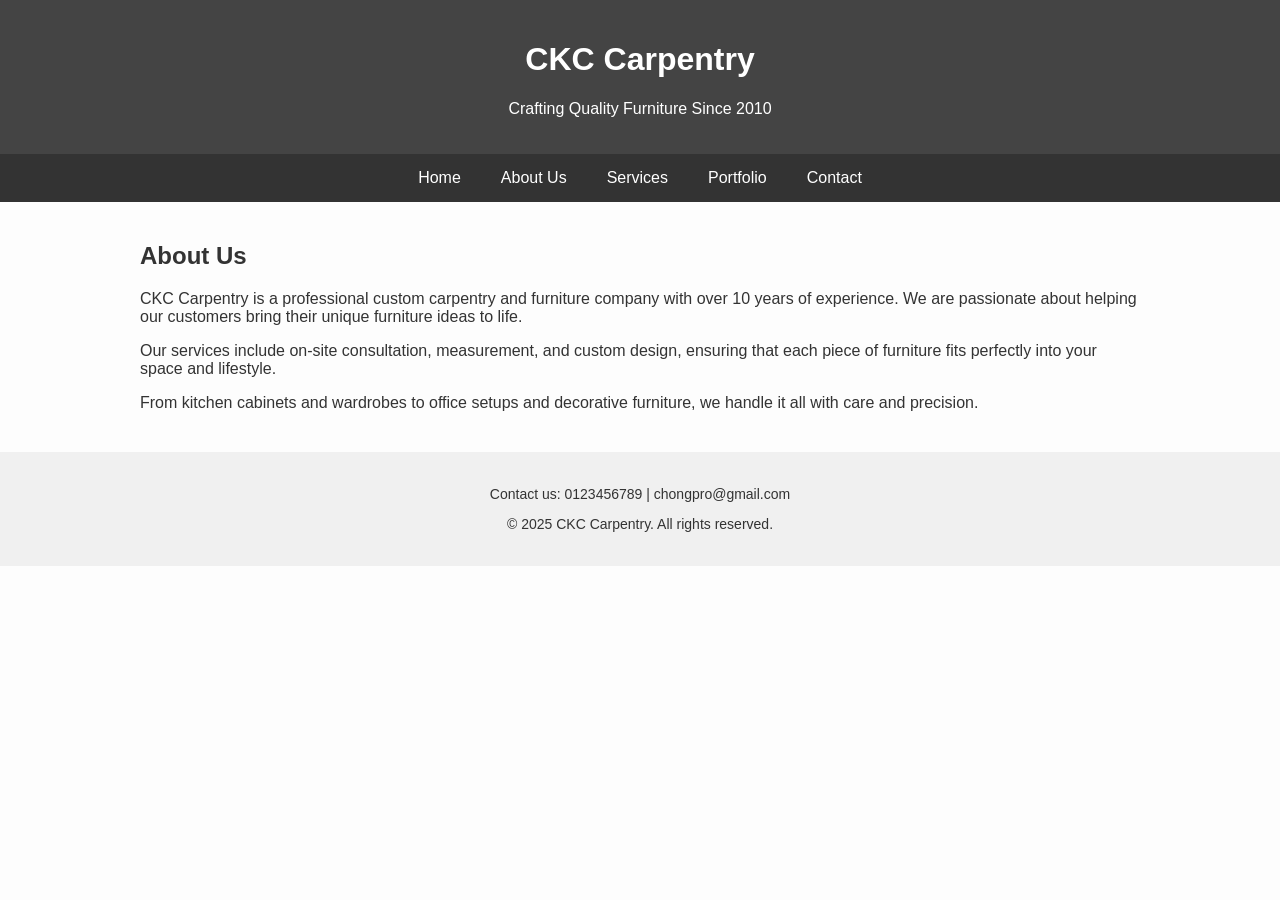
==== about.html @ 113a65eb "start" ====
<!DOCTYPE html>
<html lang="en">
<head>
  <meta charset="UTF-8" />
  <meta name="viewport" content="width=device-width, initial-scale=1.0"/>
  <title>About Us - CKC Carpentry</title>
  <link rel="stylesheet" href="css/style.css">
</head>
<body>

  <header>
    <h1>CKC Carpentry</h1>
    <p>Crafting Quality Furniture Since 2010</p>
  </header>

  <nav>
    <a href="index.html">Home</a>
    <a href="about.html">About Us</a>
    <a href="services.html">Services</a>
    <a href="portfolio.html">Portfolio</a>
    <a href="contact.html">Contact</a>
  </nav>

  <div class="container">
    <section class="section">
      <h2>About Us</h2>
      <p>
        CKC Carpentry is a professional custom carpentry and furniture company with over 10 years of experience.
        We are passionate about helping our customers bring their unique furniture ideas to life.
      </p>
      <p>
        Our services include on-site consultation, measurement, and custom design, ensuring that each piece of furniture
        fits perfectly into your space and lifestyle.
      </p>
      <p>
        From kitchen cabinets and wardrobes to office setups and decorative furniture, we handle it all with care and precision.
      </p>
    </section>
  </div>

  <footer>
    <p>Contact us: 0123456789 | chongpro@gmail.com</p>
    <p>&copy; 2025 CKC Carpentry. All rights reserved.</p>
  </footer>

</body>
</html>
---- css/style.css ----
body {
    font-family: Arial, sans-serif;
    margin: 0;
    background-color: #fdfdfd;
    color: #333;
  }
  
  header {
    background-color: #444;
    color: white;
    padding: 20px 0;
    text-align: center;
  }
  
  nav {
    background-color: #333;
    display: flex;
    justify-content: center;
  }
  
  nav a {
    color: white;
    text-decoration: none;
    padding: 15px 20px;
    display: inline-block;
  }
  
  nav a:hover {
    background-color: #555;
  }
  
  .container {
    max-width: 1000px;
    margin: 40px auto;
    padding: 0 20px;
  }
  
  .section {
    margin-bottom: 40px;
  }
  
  footer {
    background-color: #f0f0f0;
    text-align: center;
    padding: 20px;
    font-size: 14px;
  }

  .gallery {
    display: grid;
    grid-template-columns: repeat(auto-fit, minmax(250px, 1fr));
    gap: 15px;
  }
  
  .gallery img {
    width: 100%;
    border-radius: 8px;
  }
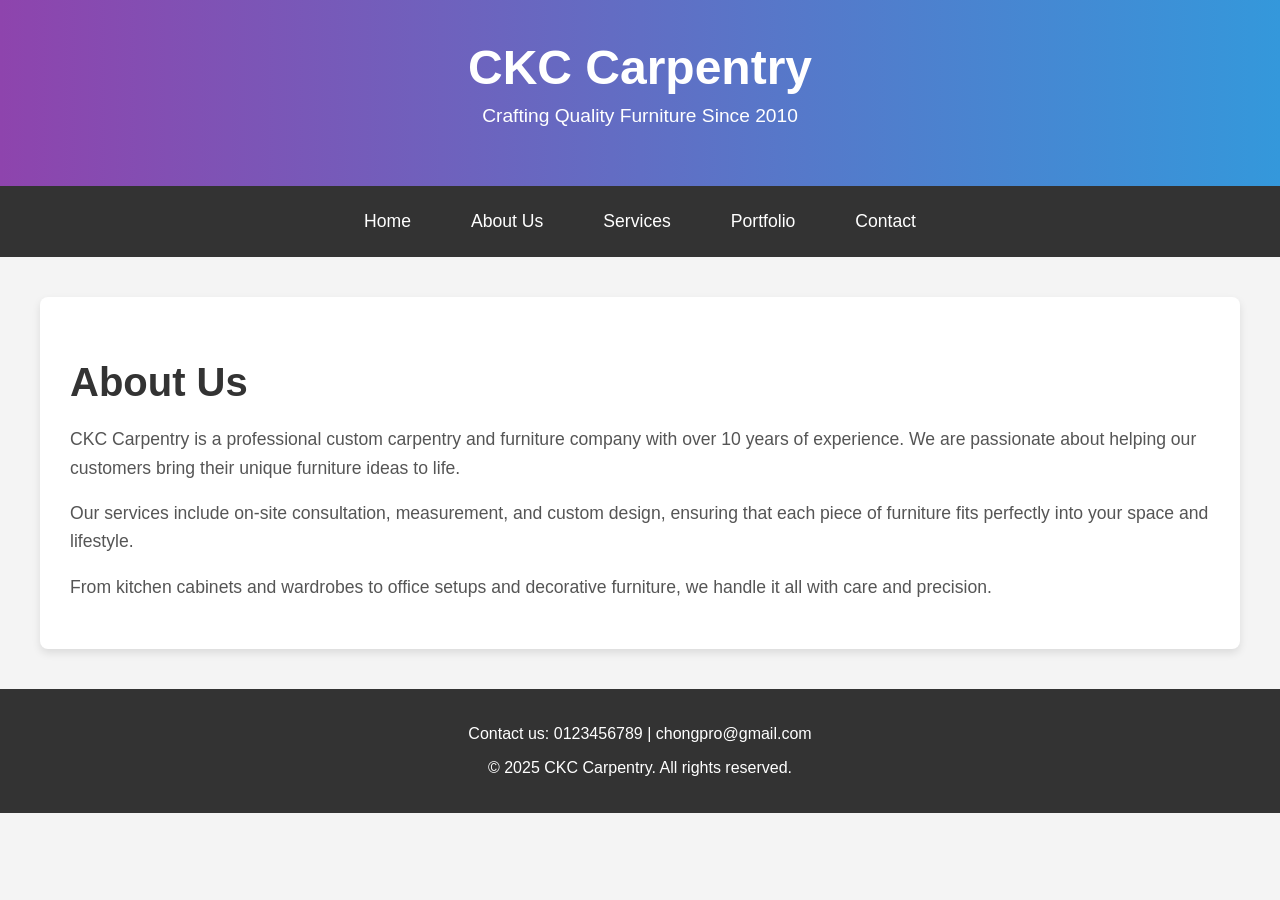
==== commit a05ba8dd: "favicon, logo" ====
--- a/about.html
+++ b/about.html
@@ -4,6 +4,7 @@
   <meta charset="UTF-8" />
   <meta name="viewport" content="width=device-width, initial-scale=1.0"/>
   <title>About Us - CKC Carpentry</title>
+  <link rel="icon" href="image/Logo.jpg" type="image/png">
   <link rel="stylesheet" href="css/style.css">
 </head>
 <body>
--- a/css/style.css
+++ b/css/style.css
@@ -1,60 +1,129 @@
+/* General Body Styles */
 body {
-    font-family: Arial, sans-serif;
+    font-family: 'Arial', sans-serif;
+    background-color: #f4f4f4;
     margin: 0;
-    background-color: #fdfdfd;
+    padding: 0;
     color: #333;
   }
   
+  /* Header Styles */
   header {
-    background-color: #444;
+    background: linear-gradient(90deg, #8e44ad, #3498db);
     color: white;
-    padding: 20px 0;
     text-align: center;
+    padding: 40px 0;
   }
   
+  header .logo img {
+    width: 120px;
+    height: auto;
+    margin-bottom: 20px;
+  }
+  
+  header h1 {
+    font-size: 3em;
+    margin: 0;
+  }
+  
+  header p {
+    font-size: 1.2em;
+    margin-top: 10px;
+  }
+  
+  /* Navigation Styles */
   nav {
     background-color: #333;
     display: flex;
     justify-content: center;
+    padding: 10px 0;
   }
   
   nav a {
     color: white;
     text-decoration: none;
-    padding: 15px 20px;
-    display: inline-block;
+    padding: 15px 30px;
+    font-size: 1.1em;
   }
   
   nav a:hover {
     background-color: #555;
+    transition: background-color 0.3s ease;
   }
   
+  /* Container for Content */
   .container {
-    max-width: 1000px;
+    max-width: 1200px;
     margin: 40px auto;
     padding: 0 20px;
   }
   
+  /* Section Styling */
   .section {
-    margin-bottom: 40px;
+    background-color: white;
+    padding: 30px;
+    border-radius: 8px;
+    box-shadow: 0 4px 8px rgba(0, 0, 0, 0.1);
+    margin-bottom: 30px;
   }
   
+  .section h2 {
+    font-size: 2.5em;
+    color: #333;
+    margin-bottom: 20px;
+  }
+  
+  .section p {
+    line-height: 1.6;
+    font-size: 1.1em;
+    color: #555;
+  }
+  
+  /* Footer Styling */
   footer {
-    background-color: #f0f0f0;
+    background-color: #333;
+    color: white;
     text-align: center;
     padding: 20px;
-    font-size: 14px;
-  }
-
-  .gallery {
-    display: grid;
-    grid-template-columns: repeat(auto-fit, minmax(250px, 1fr));
-    gap: 15px;
+    font-size: 1em;
   }
   
-  .gallery img {
-    width: 100%;
-    border-radius: 8px;
+  /* Responsive Design */
+  @media (max-width: 768px) {
+    header h1 {
+      font-size: 2.5em;
+    }
+  
+    header p {
+      font-size: 1em;
+    }
+  
+    nav a {
+      padding: 12px 20px;
+      font-size: 1em;
+    }
+  
+    .container {
+      padding: 0 15px;
+    }
+  
+    .section h2 {
+      font-size: 2em;
+    }
   }
   
+  @media (max-width: 480px) {
+    header h1 {
+      font-size: 2em;
+    }
+  
+    .logo img {
+      width: 100px;
+    }
+  
+    nav a {
+      padding: 10px 15px;
+      font-size: 0.9em;
+    }
+  }
   
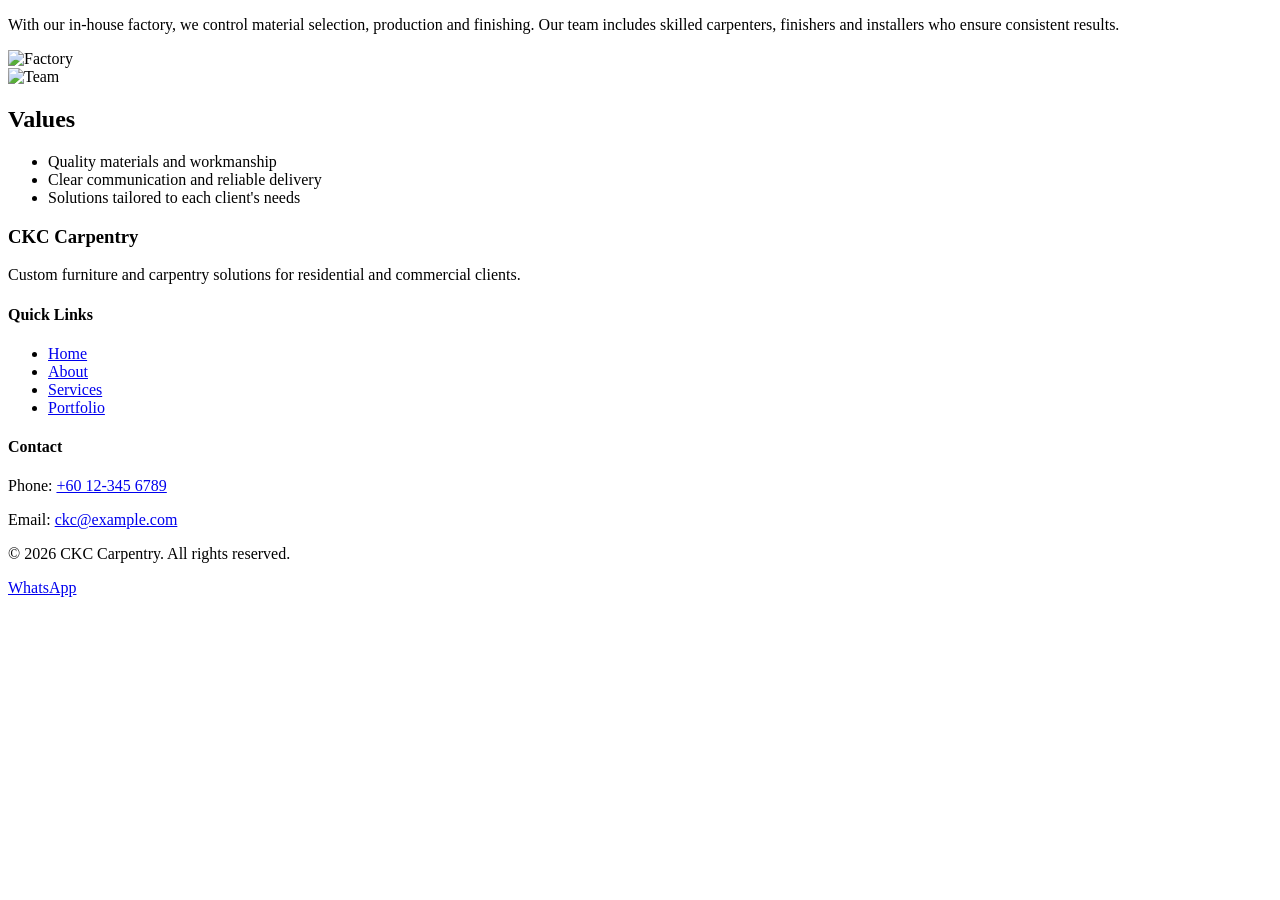
==== commit 52601817: "new design" ====
--- a/about.html
+++ b/about.html
@@ -1,48 +1,56 @@
-<!DOCTYPE html>
-<html lang="en">
-<head>
-  <meta charset="UTF-8" />
-  <meta name="viewport" content="width=device-width, initial-scale=1.0"/>
-  <title>About Us - CKC Carpentry</title>
-  <link rel="icon" href="image/Logo.jpg" type="image/png">
-  <link rel="stylesheet" href="css/style.css">
-</head>
-<body>
+<!doctype html>
+<p>With our in-house factory, we control material selection, production and finishing. Our team includes skilled carpenters, finishers and installers who ensure consistent results.</p>
 
-  <header>
-    <h1>CKC Carpentry</h1>
-    <p>Crafting Quality Furniture Since 2010</p>
-  </header>
 
-  <nav>
-    <a href="index.html">Home</a>
-    <a href="about.html">About Us</a>
-    <a href="services.html">Services</a>
-    <a href="portfolio.html">Portfolio</a>
-    <a href="contact.html">Contact</a>
-  </nav>
+<div class="about-grid">
+<div class="about-image"><img src="images/factory1.jpg" alt="Factory"></div>
+<div class="about-image"><img src="images/team1.jpg" alt="Team"></div>
+</div>
 
-  <div class="container">
-    <section class="section">
-      <h2>About Us</h2>
-      <p>
-        CKC Carpentry is a professional custom carpentry and furniture company with over 10 years of experience.
-        We are passionate about helping our customers bring their unique furniture ideas to life.
-      </p>
-      <p>
-        Our services include on-site consultation, measurement, and custom design, ensuring that each piece of furniture
-        fits perfectly into your space and lifestyle.
-      </p>
-      <p>
-        From kitchen cabinets and wardrobes to office setups and decorative furniture, we handle it all with care and precision.
-      </p>
-    </section>
-  </div>
 
-  <footer>
-    <p>Contact us: 0123456789 | chongpro@gmail.com</p>
-    <p>&copy; 2025 CKC Carpentry. All rights reserved.</p>
-  </footer>
+<h2>Values</h2>
+<ul>
+<li>Quality materials and workmanship</li>
+<li>Clear communication and reliable delivery</li>
+<li>Solutions tailored to each client's needs</li>
+</ul>
+</section>
+</main>
 
+
+<footer class="site-footer">
+<div class="container footer-grid">
+<div class="footer-about">
+<h3>CKC Carpentry</h3>
+<p>Custom furniture and carpentry solutions for residential and commercial clients.</p>
+</div>
+<div class="footer-links">
+<h4>Quick Links</h4>
+<ul>
+<li><a href="index.html">Home</a></li>
+<li><a href="about.html">About</a></li>
+<li><a href="services.html">Services</a></li>
+<li><a href="portfolio.html">Portfolio</a></li>
+</ul>
+</div>
+<div class="footer-contact">
+<h4>Contact</h4>
+<p>Phone: <a href="tel:+60123456789">+60 12-345 6789</a></p>
+<p>Email: <a href="mailto:ckc@example.com">ckc@example.com</a></p>
+</div>
+</div>
+<div class="footer-bottom container">
+<p>&copy; <span id="year"></span> CKC Carpentry. All rights reserved.</p>
+</div>
+</footer>
+
+
+<a class="whatsapp-float" href="https://wa.me/60123456789" target="_blank" aria-label="WhatsApp">
+<span>WhatsApp</span>
+</a>
+
+
+<script src="https://code.jquery.com/jquery-3.6.0.min.js"></script>
+<script src="js/script.js"></script>
 </body>
-</html>
+</html>
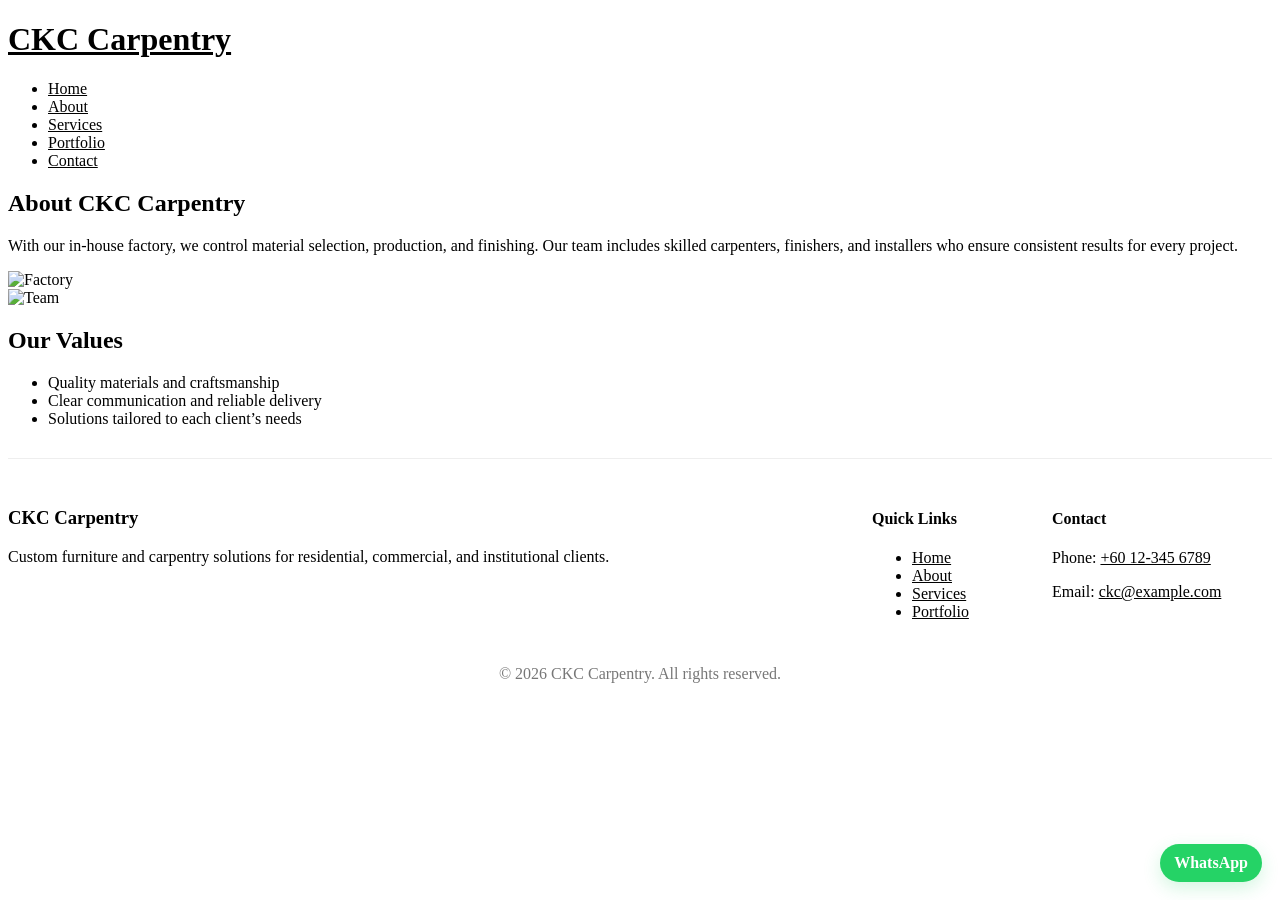
==== commit dc71eab2: "html add css" ====
--- a/about.html
+++ b/about.html
@@ -1,56 +1,94 @@
-<!doctype html>
-<p>With our in-house factory, we control material selection, production and finishing. Our team includes skilled carpenters, finishers and installers who ensure consistent results.</p>
+<!DOCTYPE html>
+<html lang="en">
+<head>
+  <meta charset="UTF-8">
+  <meta name="viewport" content="width=device-width, initial-scale=1.0">
+  <title>About | CKC Carpentry</title>
+  <link rel="stylesheet" href="css/style.css">
+</head>
+<body>
 
+<header class="site-header">
+  <div class="container nav-container">
+    <h1 class="logo"><a href="index.html">CKC Carpentry</a></h1>
+    <nav class="main-nav">
+      <ul>
+        <li><a href="index.html">Home</a></li>
+        <li><a href="about.html" class="active">About</a></li>
+        <li><a href="services.html">Services</a></li>
+        <li><a href="portfolio.html">Portfolio</a></li>
+        <li><a href="contact.html">Contact</a></li>
+      </ul>
+    </nav>
+  </div>
+</header>
 
-<div class="about-grid">
-<div class="about-image"><img src="images/factory1.jpg" alt="Factory"></div>
-<div class="about-image"><img src="images/team1.jpg" alt="Team"></div>
-</div>
+<main class="about-page container">
+  <section class="about-intro">
+    <h2>About CKC Carpentry</h2>
+    <p>With our in-house factory, we control material selection, production, and finishing. Our team includes skilled carpenters, finishers, and installers who ensure consistent results for every project.</p>
+  </section>
 
+  <section class="about-gallery">
+    <div class="about-grid">
+      <div class="about-image">
+        <img src="images/factory1.jpg" alt="Factory">
+      </div>
+      <div class="about-image">
+        <img src="images/team1.jpg" alt="Team">
+      </div>
+    </div>
+  </section>
 
-<h2>Values</h2>
-<ul>
-<li>Quality materials and workmanship</li>
-<li>Clear communication and reliable delivery</li>
-<li>Solutions tailored to each client's needs</li>
-</ul>
-</section>
+  <section class="about-values">
+    <h2>Our Values</h2>
+    <ul>
+      <li>Quality materials and craftsmanship</li>
+      <li>Clear communication and reliable delivery</li>
+      <li>Solutions tailored to each client’s needs</li>
+    </ul>
+  </section>
 </main>
 
+<footer class="site-footer">
+  <div class="container footer-grid">
+    <div class="footer-about">
+      <h3>CKC Carpentry</h3>
+      <p>Custom furniture and carpentry solutions for residential, commercial, and institutional clients.</p>
+    </div>
 
-<footer class="site-footer">
-<div class="container footer-grid">
-<div class="footer-about">
-<h3>CKC Carpentry</h3>
-<p>Custom furniture and carpentry solutions for residential and commercial clients.</p>
-</div>
-<div class="footer-links">
-<h4>Quick Links</h4>
-<ul>
-<li><a href="index.html">Home</a></li>
-<li><a href="about.html">About</a></li>
-<li><a href="services.html">Services</a></li>
-<li><a href="portfolio.html">Portfolio</a></li>
-</ul>
-</div>
-<div class="footer-contact">
-<h4>Contact</h4>
-<p>Phone: <a href="tel:+60123456789">+60 12-345 6789</a></p>
-<p>Email: <a href="mailto:ckc@example.com">ckc@example.com</a></p>
-</div>
-</div>
-<div class="footer-bottom container">
-<p>&copy; <span id="year"></span> CKC Carpentry. All rights reserved.</p>
-</div>
+    <div class="footer-links">
+      <h4>Quick Links</h4>
+      <ul>
+        <li><a href="index.html">Home</a></li>
+        <li><a href="about.html">About</a></li>
+        <li><a href="services.html">Services</a></li>
+        <li><a href="portfolio.html">Portfolio</a></li>
+      </ul>
+    </div>
+
+    <div class="footer-contact">
+      <h4>Contact</h4>
+      <p>Phone: <a href="tel:+60123456789">+60 12-345 6789</a></p>
+      <p>Email: <a href="mailto:ckc@example.com">ckc@example.com</a></p>
+    </div>
+  </div>
+
+  <div class="footer-bottom container">
+    <p>&copy; <span id="year"></span> CKC Carpentry. All rights reserved.</p>
+  </div>
 </footer>
 
-
 <a class="whatsapp-float" href="https://wa.me/60123456789" target="_blank" aria-label="WhatsApp">
-<span>WhatsApp</span>
+  <span>WhatsApp</span>
 </a>
-
 
 <script src="https://code.jquery.com/jquery-3.6.0.min.js"></script>
 <script src="js/script.js"></script>
+<script>
+  // auto update year
+  document.getElementById("year").textContent = new Date().getFullYear();
+</script>
+
 </body>
-</html>+</html>
--- a/css/style.css
+++ b/css/style.css
@@ -0,0 +1,66 @@
+/* Basic reset */
+/* Projects grid */
+.featured-projects { padding: 40px 0; }
+.projects-grid { display: grid; grid-template-columns: repeat(auto-fit, minmax(240px,1fr)); gap: 20px; }
+.project { background: #fff; border-radius: 8px; overflow: hidden; border: 1px solid #eee; }
+.project img { height: 180px; object-fit: cover; }
+.project-info { padding: 12px; }
+
+
+/* Process */
+.how-it-works { padding: 40px 0; }
+.process-list { list-style: none; display: grid; gap: 12px; }
+.process-list li { background: #fff; padding: 12px; border-radius: 8px; border: 1px solid #f0f0f0; }
+
+
+/* Page hero */
+.page-hero { background: #faf9f7; padding: 36px 0; margin-bottom: 18px; }
+.page-hero h1 { font-size: 1.6rem; }
+
+
+/* Services & portfolio */
+.services-list, .portfolio-gallery { padding: 30px 0; }
+.service-block { background: #fff; padding: 16px; border-radius: 8px; margin-bottom: 12px; border: 1px solid #f1f1f1; }
+.gallery-controls { margin-bottom: 16px; }
+.filter-btn { padding: 8px 12px; border-radius: 6px; border: 1px solid #ddd; background: transparent; margin-right: 8px; cursor: pointer; }
+.gallery-grid { display: grid; grid-template-columns: repeat(auto-fit, minmax(220px,1fr)); gap: 16px; }
+.gallery-item { border-radius: 8px; overflow: hidden; border: 1px solid #eee; background: #fff; }
+.gallery-caption { padding: 10px; }
+
+
+/* Contact */
+.contact-grid { display: grid; grid-template-columns: 1fr 320px; gap: 24px; padding: 30px 0; }
+.contact-form input, .contact-form select, .contact-form textarea { width: 100%; padding: 10px; margin: 8px 0 12px; border-radius: 6px; border: 1px solid #ddd; }
+
+
+/* Footer */
+.site-footer { background: #fff; border-top: 1px solid #eee; padding: 30px 0 18px; margin-top: 30px; }
+.footer-grid { display: grid; grid-template-columns: 1fr 160px 220px; gap: 20px; }
+.footer-bottom { text-align: center; padding-top: 12px; color: #777; }
+
+
+/* WhatsApp float */
+.whatsapp-float { position: fixed; right: 18px; bottom: 18px; background: #25D366; color: #fff; padding: 10px 14px; border-radius: 30px; box-shadow: 0 6px 18px rgba(37,211,102,0.2); text-decoration: none; font-weight: 600; }
+
+
+/* Responsive */
+@media (max-width: 900px) {
+.hero-inner { grid-template-columns: 1fr; }
+.container { width: 94%; }
+.header-inner { gap: 10px; }
+.main-nav { display: none; }
+.nav-toggle { display: inline-block; margin-left: auto; }
+.contact-grid { grid-template-columns: 1fr; }
+.footer-grid { grid-template-columns: 1fr; }
+}
+
+
+
+
+/* Small visual polish */
+a { color: inherit; }
+
+
+
+
+/* End css */
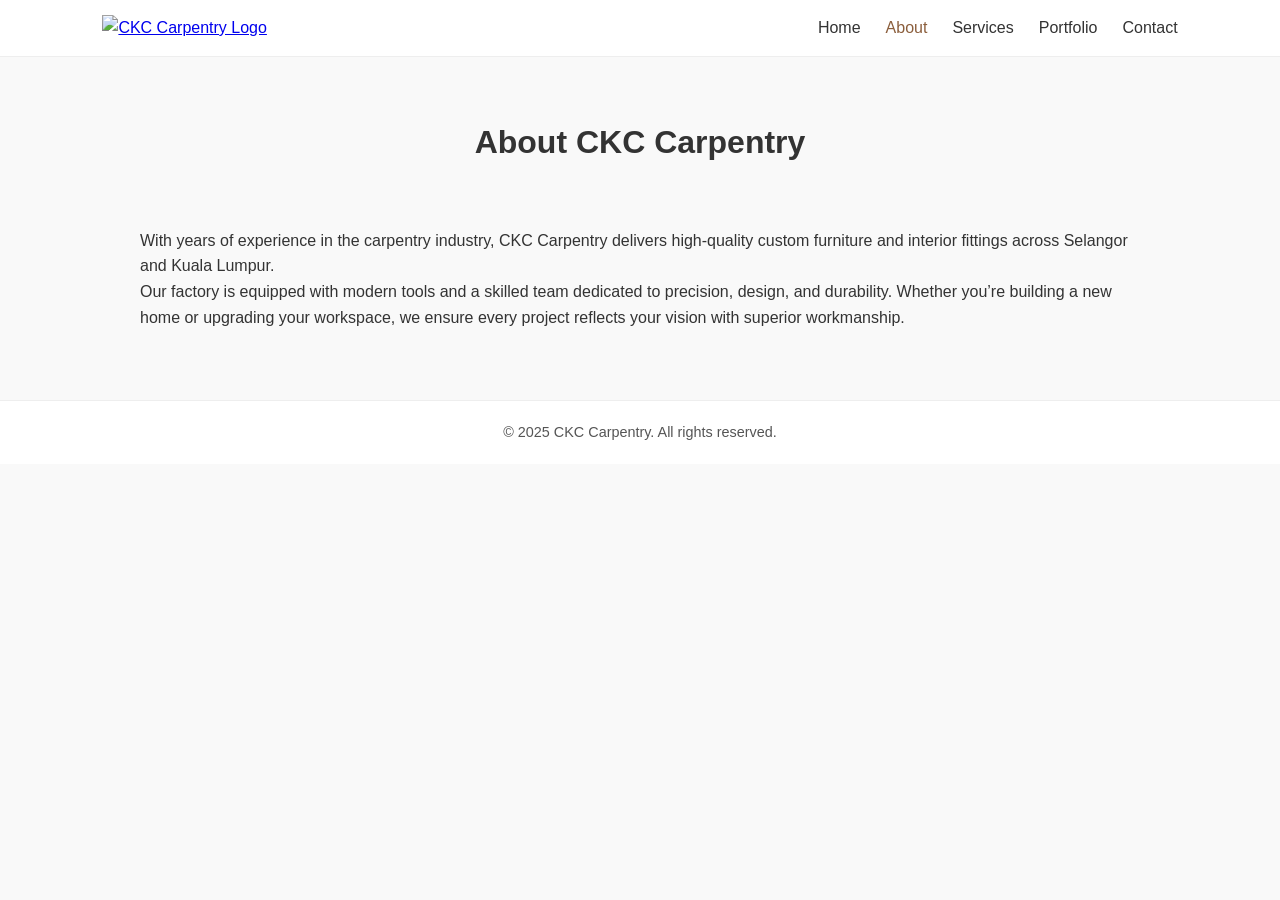
==== commit f9eea879: "new" ====
--- a/about.html
+++ b/about.html
@@ -3,16 +3,16 @@
 <head>
   <meta charset="UTF-8">
   <meta name="viewport" content="width=device-width, initial-scale=1.0">
-  <title>About | CKC Carpentry</title>
+  <title>About Us | CKC Carpentry</title>
   <link rel="stylesheet" href="css/style.css">
 </head>
 <body>
-
-<header class="site-header">
-  <div class="container nav-container">
-    <h1 class="logo"><a href="index.html">CKC Carpentry</a></h1>
-    <nav class="main-nav">
-      <ul>
+  <header>
+    <nav class="navbar">
+      <a href="index.html" class="logo">
+        <img src="image/logo.png" alt="CKC Carpentry Logo">
+      </a>
+      <ul class="nav-links">
         <li><a href="index.html">Home</a></li>
         <li><a href="about.html" class="active">About</a></li>
         <li><a href="services.html">Services</a></li>
@@ -20,75 +20,19 @@
         <li><a href="contact.html">Contact</a></li>
       </ul>
     </nav>
-  </div>
-</header>
+  </header>
 
-<main class="about-page container">
-  <section class="about-intro">
-    <h2>About CKC Carpentry</h2>
-    <p>With our in-house factory, we control material selection, production, and finishing. Our team includes skilled carpenters, finishers, and installers who ensure consistent results for every project.</p>
+  <section class="page-header">
+    <h1>About CKC Carpentry</h1>
   </section>
 
-  <section class="about-gallery">
-    <div class="about-grid">
-      <div class="about-image">
-        <img src="images/factory1.jpg" alt="Factory">
-      </div>
-      <div class="about-image">
-        <img src="images/team1.jpg" alt="Team">
-      </div>
-    </div>
+  <section class="content">
+    <p>With years of experience in the carpentry industry, CKC Carpentry delivers high-quality custom furniture and interior fittings across Selangor and Kuala Lumpur.</p>
+    <p>Our factory is equipped with modern tools and a skilled team dedicated to precision, design, and durability. Whether you’re building a new home or upgrading your workspace, we ensure every project reflects your vision with superior workmanship.</p>
   </section>
 
-  <section class="about-values">
-    <h2>Our Values</h2>
-    <ul>
-      <li>Quality materials and craftsmanship</li>
-      <li>Clear communication and reliable delivery</li>
-      <li>Solutions tailored to each client’s needs</li>
-    </ul>
-  </section>
-</main>
-
-<footer class="site-footer">
-  <div class="container footer-grid">
-    <div class="footer-about">
-      <h3>CKC Carpentry</h3>
-      <p>Custom furniture and carpentry solutions for residential, commercial, and institutional clients.</p>
-    </div>
-
-    <div class="footer-links">
-      <h4>Quick Links</h4>
-      <ul>
-        <li><a href="index.html">Home</a></li>
-        <li><a href="about.html">About</a></li>
-        <li><a href="services.html">Services</a></li>
-        <li><a href="portfolio.html">Portfolio</a></li>
-      </ul>
-    </div>
-
-    <div class="footer-contact">
-      <h4>Contact</h4>
-      <p>Phone: <a href="tel:+60123456789">+60 12-345 6789</a></p>
-      <p>Email: <a href="mailto:ckc@example.com">ckc@example.com</a></p>
-    </div>
-  </div>
-
-  <div class="footer-bottom container">
-    <p>&copy; <span id="year"></span> CKC Carpentry. All rights reserved.</p>
-  </div>
-</footer>
-
-<a class="whatsapp-float" href="https://wa.me/60123456789" target="_blank" aria-label="WhatsApp">
-  <span>WhatsApp</span>
-</a>
-
-<script src="https://code.jquery.com/jquery-3.6.0.min.js"></script>
-<script src="js/script.js"></script>
-<script>
-  // auto update year
-  document.getElementById("year").textContent = new Date().getFullYear();
-</script>
-
+  <footer>
+    <p>© 2025 CKC Carpentry. All rights reserved.</p>
+  </footer>
 </body>
 </html>
--- a/css/style.css
+++ b/css/style.css
@@ -1,66 +1,225 @@
-/* Basic reset */
-/* Projects grid */
-.featured-projects { padding: 40px 0; }
-.projects-grid { display: grid; grid-template-columns: repeat(auto-fit, minmax(240px,1fr)); gap: 20px; }
-.project { background: #fff; border-radius: 8px; overflow: hidden; border: 1px solid #eee; }
-.project img { height: 180px; object-fit: cover; }
-.project-info { padding: 12px; }
-
-
-/* Process */
-.how-it-works { padding: 40px 0; }
-.process-list { list-style: none; display: grid; gap: 12px; }
-.process-list li { background: #fff; padding: 12px; border-radius: 8px; border: 1px solid #f0f0f0; }
-
-
-/* Page hero */
-.page-hero { background: #faf9f7; padding: 36px 0; margin-bottom: 18px; }
-.page-hero h1 { font-size: 1.6rem; }
-
-
-/* Services & portfolio */
-.services-list, .portfolio-gallery { padding: 30px 0; }
-.service-block { background: #fff; padding: 16px; border-radius: 8px; margin-bottom: 12px; border: 1px solid #f1f1f1; }
-.gallery-controls { margin-bottom: 16px; }
-.filter-btn { padding: 8px 12px; border-radius: 6px; border: 1px solid #ddd; background: transparent; margin-right: 8px; cursor: pointer; }
-.gallery-grid { display: grid; grid-template-columns: repeat(auto-fit, minmax(220px,1fr)); gap: 16px; }
-.gallery-item { border-radius: 8px; overflow: hidden; border: 1px solid #eee; background: #fff; }
-.gallery-caption { padding: 10px; }
-
-
-/* Contact */
-.contact-grid { display: grid; grid-template-columns: 1fr 320px; gap: 24px; padding: 30px 0; }
-.contact-form input, .contact-form select, .contact-form textarea { width: 100%; padding: 10px; margin: 8px 0 12px; border-radius: 6px; border: 1px solid #ddd; }
-
-
-/* Footer */
-.site-footer { background: #fff; border-top: 1px solid #eee; padding: 30px 0 18px; margin-top: 30px; }
-.footer-grid { display: grid; grid-template-columns: 1fr 160px 220px; gap: 20px; }
-.footer-bottom { text-align: center; padding-top: 12px; color: #777; }
-
-
-/* WhatsApp float */
-.whatsapp-float { position: fixed; right: 18px; bottom: 18px; background: #25D366; color: #fff; padding: 10px 14px; border-radius: 30px; box-shadow: 0 6px 18px rgba(37,211,102,0.2); text-decoration: none; font-weight: 600; }
-
-
-/* Responsive */
-@media (max-width: 900px) {
-.hero-inner { grid-template-columns: 1fr; }
-.container { width: 94%; }
-.header-inner { gap: 10px; }
-.main-nav { display: none; }
-.nav-toggle { display: inline-block; margin-left: auto; }
-.contact-grid { grid-template-columns: 1fr; }
-.footer-grid { grid-template-columns: 1fr; }
-}
-
-
-
-
-/* Small visual polish */
-a { color: inherit; }
-
-
-
-
-/* End css */+/* --- Global Styles --- */
+* {
+  margin: 0;
+  padding: 0;
+  box-sizing: border-box;
+  font-family: "Poppins", sans-serif;
+}
+
+body {
+  background-color: #f9f9f9;
+  color: #333;
+  line-height: 1.6;
+}
+
+/* --- Navbar --- */
+.navbar {
+  display: flex;
+  justify-content: space-between;
+  align-items: center;
+  padding: 15px 8%;
+  background-color: #fff;
+  border-bottom: 1px solid #eee;
+  position: sticky;
+  top: 0;
+  z-index: 100;
+}
+
+.logo img {
+  height: 45px;
+}
+
+.nav-links {
+  list-style: none;
+  display: flex;
+  gap: 25px;
+}
+
+.nav-links a {
+  text-decoration: none;
+  color: #333;
+  font-weight: 500;
+  transition: color 0.3s ease;
+}
+
+.nav-links a:hover,
+.nav-links a.active {
+  color: #8b5e3c;
+}
+
+/* --- Hero Section --- */
+.hero {
+  background: url("../image/hero-bg.jpg") center/cover no-repeat;
+  height: 80vh;
+  display: flex;
+  align-items: center;
+  justify-content: center;
+  text-align: center;
+  color: #fff;
+  background-blend-mode: multiply;
+  background-color: rgba(0,0,0,0.4);
+}
+
+.hero-content {
+  max-width: 700px;
+  padding: 20px;
+}
+
+.hero h1 {
+  font-size: 2.8rem;
+  margin-bottom: 15px;
+}
+
+.hero p {
+  font-size: 1.1rem;
+  margin-bottom: 25px;
+}
+
+.btn {
+  display: inline-block;
+  background-color: #8b5e3c;
+  color: #fff;
+  padding: 10px 25px;
+  border-radius: 5px;
+  text-decoration: none;
+  transition: background-color 0.3s ease;
+}
+
+.btn:hover {
+  background-color: #704a2f;
+}
+
+/* --- Sections --- */
+.page-header {
+  text-align: center;
+  padding: 60px 20px 30px;
+}
+
+.page-header h1 {
+  font-size: 2rem;
+  color: #333;
+}
+
+.page-header p {
+  color: #666;
+  max-width: 600px;
+  margin: 10px auto;
+}
+
+.content, .service-list, .contact-info, .portfolio-grid {
+  width: 90%;
+  max-width: 1000px;
+  margin: auto;
+  padding: 30px 0;
+}
+
+/* --- Services --- */
+.service-item {
+  background-color: #fff;
+  margin-bottom: 20px;
+  padding: 20px;
+  border-left: 5px solid #8b5e3c;
+  box-shadow: 0 2px 5px rgba(0,0,0,0.05);
+  border-radius: 6px;
+}
+
+/* --- Portfolio --- */
+.portfolio-grid {
+  display: grid;
+  grid-template-columns: repeat(auto-fit, minmax(230px, 1fr));
+  gap: 20px;
+}
+
+.portfolio-item {
+  background-color: #fff;
+  border-radius: 8px;
+  overflow: hidden;
+  text-align: center;
+  box-shadow: 0 2px 5px rgba(0,0,0,0.1);
+}
+
+.portfolio-item img {
+  width: 100%;
+  height: 180px;
+  object-fit: cover;
+}
+
+.portfolio-item h3 {
+  margin: 10px 0 5px;
+  color: #8b5e3c;
+}
+
+/* --- Contact --- */
+.contact-info {
+  text-align: center;
+  font-size: 1.1rem;
+}
+
+.contact-info a {
+  color: #8b5e3c;
+  text-decoration: none;
+}
+
+.contact-info a:hover {
+  text-decoration: underline;
+}
+
+/* --- Footer --- */
+footer {
+  text-align: center;
+  padding: 20px;
+  background-color: #fff;
+  border-top: 1px solid #eee;
+  font-size: 0.9rem;
+  color: #555;
+  margin-top: 40px;
+}
+
+/* --- Responsive --- */
+@media (max-width: 768px) {
+  .nav-links {
+    flex-direction: column;
+    background-color: #fff;
+    position: absolute;
+    top: 65px;
+    right: 0;
+    width: 180px;
+    display: none;
+  }
+}
+
+/* --- Mobile Menu Button --- */
+.menu-icon {
+  display: none;
+  font-size: 1.8rem;
+  cursor: pointer;
+  color: #8b5e3c;
+}
+
+/* Show menu button on small screens */
+@media (max-width: 768px) {
+  .menu-icon {
+    display: block;
+  }
+
+  .nav-links {
+    flex-direction: column;
+    background-color: #fff;
+    position: absolute;
+    top: 65px;
+    right: 8%;
+    width: 200px;
+    box-shadow: 0 4px 10px rgba(0,0,0,0.1);
+    display: none;
+  }
+
+  .nav-links.show {
+    display: flex;
+  }
+
+  .nav-links li {
+    text-align: right;
+    padding: 12px 15px;
+  }
+}
+
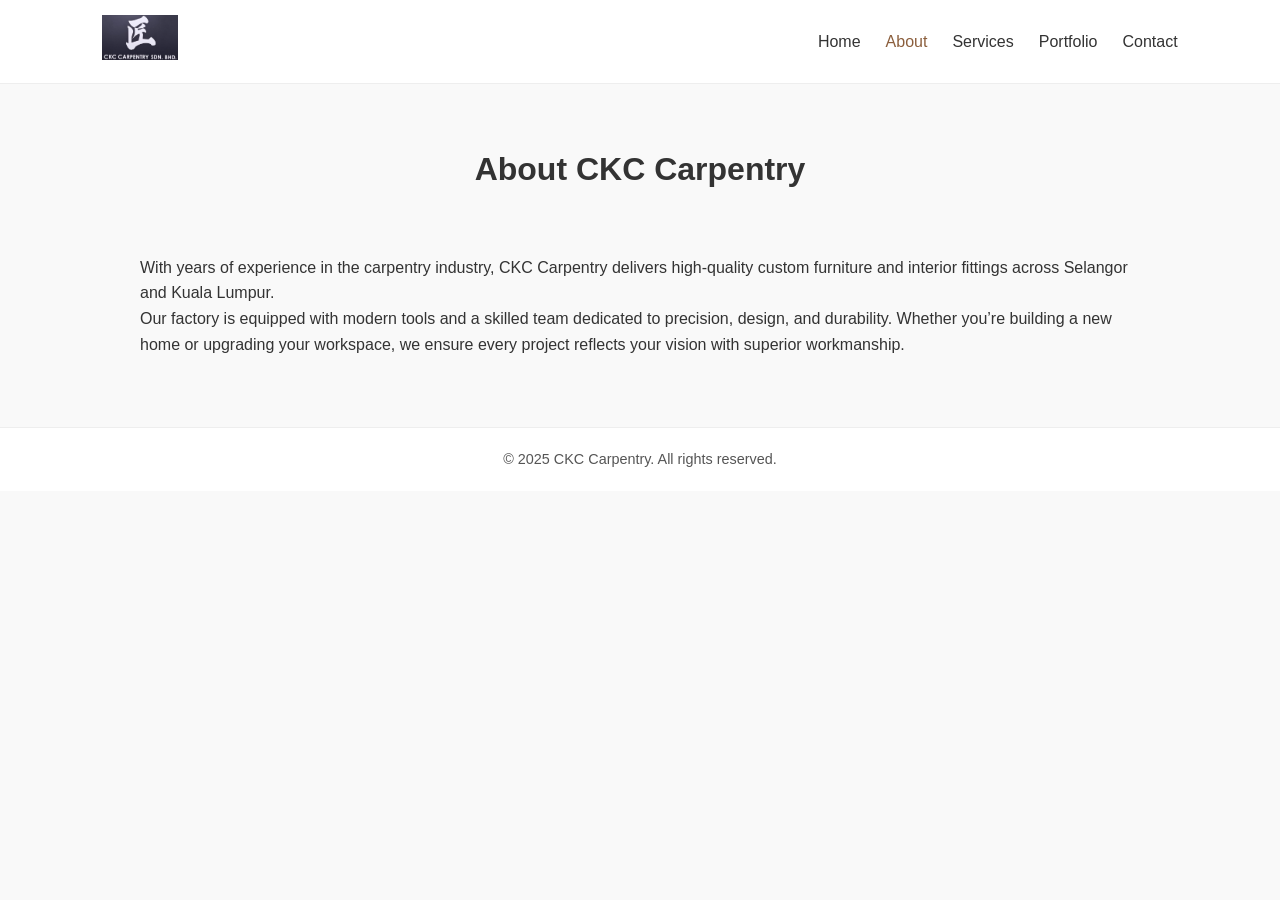
==== commit 2945dddd: "nav bar" ====
--- a/about.html
+++ b/about.html
@@ -5,6 +5,8 @@
   <meta name="viewport" content="width=device-width, initial-scale=1.0">
   <title>About Us | CKC Carpentry</title>
   <link rel="stylesheet" href="css/style.css">
+  <script src="js/script.js"></script>
+
 </head>
 <body>
   <header>
